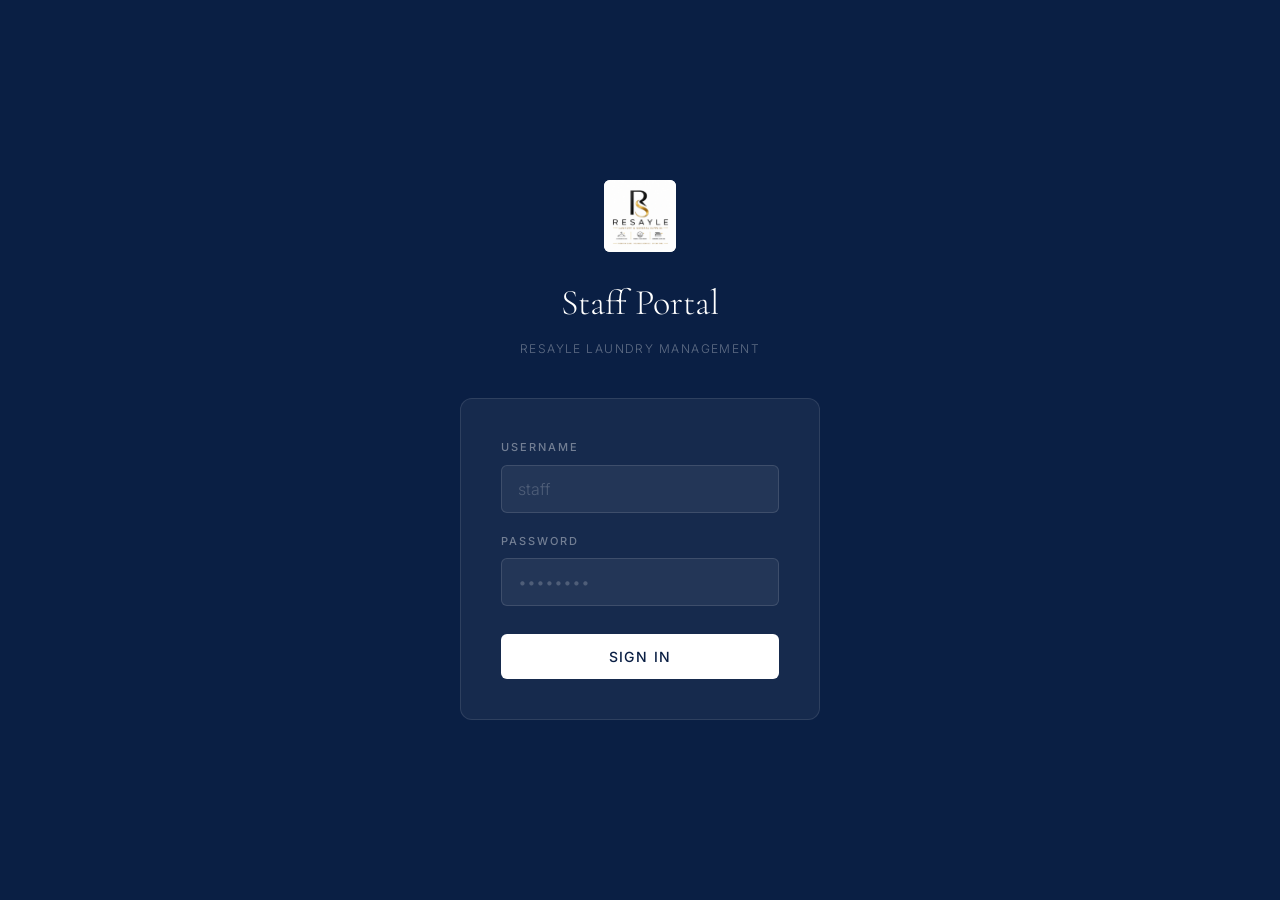
==== admin/index.html @ 6cbee7d7 "Add files via upload" ====
<!DOCTYPE html>
<html lang="en">
<head>
<meta charset="UTF-8">
<meta name="viewport" content="width=device-width, initial-scale=1.0">
<title>Staff Portal — RESAYLE Laundry Management</title>
<link rel="preconnect" href="https://fonts.googleapis.com">
<link rel="preconnect" href="https://fonts.gstatic.com" crossorigin>
<link rel="dns-prefetch" href="//wa.me">
<link href="https://fonts.googleapis.com/css2?family=Inter:wght@300;400;500&display=swap" rel="stylesheet">
<link rel="preload" href="https://fonts.googleapis.com/css2?family=Cormorant+Garamond:ital,wght@0,300;0,400;0,500;1,300;1,400&display=swap" as="style" onload="this.onload=null;this.rel='stylesheet'">
<noscript><link rel="stylesheet" href="https://fonts.googleapis.com/css2?family=Cormorant+Garamond:ital,wght@0,300;0,400;0,500;1,300;1,400&display=swap"></noscript>
<style>
  *, *::before, *::after { margin: 0; padding: 0; box-sizing: border-box; }
  :root {
    --navy: #0A1F44; --navy-light: #122B5C; --green: #1A6B4A;
    --black: #0A0A0A; --off-white: #FAFAF8; --gray-100: #F2F0EC;
    --gray-200: #E8E6E0; --gray-300: #C8C4BC; --gray-500: #8A8680; --gray-700: #3A3835;
    --text: #1A1A18; --wa: #25D366; --red: #E24B4A;
  }
  html { scroll-behavior: smooth; }
  body { font-family: 'Inter', -apple-system, BlinkMacSystemFont, 'Segoe UI', sans-serif; background: var(--off-white); color: var(--text); font-size: 16px; line-height: 1.6; -webkit-font-smoothing: antialiased; scroll-behavior: smooth; }
  button, input, select { min-height: 44px; font-size: 16px; }

  @media (prefers-reduced-motion: reduce) {
    *, *::before, *::after { animation-duration: 0.01ms !important; animation-iteration-count: 1 !important; transition-duration: 0.01ms !important; scroll-behavior: auto !important; }
  }

  /* ── LOGIN SCREEN ── */
  .login-screen {
    min-height: 100vh; display: flex; flex-direction: column;
    align-items: center; justify-content: center; padding: 40px;
    background: var(--navy);
  }
  .login-logo { height: 72px; width: 72px; object-fit: contain; margin-bottom: 22px; padding: 0; border-radius: 6px; background: #fff; opacity: 1; mix-blend-mode: normal; }
  .login-title { font-family: 'Cormorant Garamond', serif; font-weight: 300; font-size: 36px; color: #fff; margin-bottom: 8px; text-align: center; }
  .login-sub { font-size: 12px; font-weight: 300; color: rgba(255,255,255,0.35); letter-spacing: 0.12em; text-transform: uppercase; margin-bottom: 40px; }
  .login-card { background: rgba(255,255,255,0.05); border: 0.5px solid rgba(255,255,255,0.1); border-radius: 12px; padding: 40px; width: 100%; max-width: 360px; }
  .login-field { display: flex; flex-direction: column; gap: 8px; margin-bottom: 20px; }
  .login-field label { font-size: 11px; font-weight: 500; letter-spacing: 0.18em; text-transform: uppercase; color: rgba(255,255,255,0.4); }
  .login-field input { padding: 13px 16px; background: rgba(255,255,255,0.06); border: 0.5px solid rgba(255,255,255,0.12); border-radius: 6px; color: #fff; font-family: 'Inter', -apple-system, BlinkMacSystemFont, 'Segoe UI', sans-serif; font-size: 16px; font-weight: 300; outline: none; transition: all 0.2s; }
  .login-field input:focus { border-color: rgba(255,255,255,0.3); background: rgba(255,255,255,0.1); }
  .login-field input::placeholder { color: rgba(255,255,255,0.2); }
  .login-btn { width: 100%; padding: 14px; background: #fff; color: var(--navy); border: none; border-radius: 6px; font-family: 'Inter', sans-serif; font-size: 14px; font-weight: 500; letter-spacing: 0.1em; text-transform: uppercase; cursor: pointer; transition: all 0.2s; margin-top: 8px; }
  .login-btn:hover { background: var(--off-white); transform: translateY(-1px); }
  .login-error { display: none; font-size: 12px; color: #ff6b6b; text-align: center; margin-top: 12px; }

  /* ── PORTAL LAYOUT ── */
  .portal { display: none; min-height: 100vh; }

  /* Sidebar */
  .sidebar {
    position: fixed; top: 0; left: 0; bottom: 0; width: 220px;
    background: var(--navy); display: flex; flex-direction: column;
    padding: 0; z-index: 200; overflow-y: auto;
  }
  .sidebar-logo { padding: 20px 20px 16px; border-bottom: 0.5px solid rgba(255,255,255,0.06); }
  .sidebar-logo img { height: 48px; width: 48px; object-fit: contain; padding: 0; border-radius: 4px; background: #fff; opacity: 1; mix-blend-mode: normal; }
  .sidebar-nav { padding: 16px 0; flex: 1; }
  .nav-item {
    display: flex; align-items: center; gap: 12px;
    padding: 12px 20px; font-size: 13px; font-weight: 400;
    letter-spacing: 0.04em; color: rgba(255,255,255,0.45);
    cursor: pointer; transition: all 0.2s; border: none;
    background: none; width: 100%; text-align: left;
  }
  .nav-item:hover { color: rgba(255,255,255,0.8); background: rgba(255,255,255,0.04); }
  .nav-item.active { color: #fff; background: rgba(255,255,255,0.08); }
  .nav-item svg { width: 16px; height: 16px; flex-shrink: 0; }
  .sidebar-bottom { padding: 16px 20px; border-top: 0.5px solid rgba(255,255,255,0.06); }
  .logout-btn { font-size: 11px; letter-spacing: 0.1em; text-transform: uppercase; color: rgba(255,255,255,0.25); background: none; border: none; cursor: pointer; transition: color 0.2s; }
  .logout-btn:hover { color: rgba(255,255,255,0.5); }

  .mobile-nav {
    display: none;
    position: fixed; left: 0; right: 0; bottom: 0; z-index: 300;
    grid-template-columns: repeat(4, 1fr);
    background: rgba(10,31,68,0.98);
    border-top: 0.5px solid rgba(255,255,255,0.12);
    padding: 8px max(10px, env(safe-area-inset-left)) calc(8px + env(safe-area-inset-bottom)) max(10px, env(safe-area-inset-right));
  }
  .mobile-nav .nav-item {
    justify-content: center; flex-direction: column; gap: 4px;
    padding: 8px 4px; min-height: 56px; border-radius: 8px;
    font-size: 10px; text-align: center; letter-spacing: 0.06em;
  }
  .mobile-nav .nav-item svg { width: 19px; height: 19px; }
  .mobile-nav .logout-btn { min-height: 56px; padding: 8px 4px; color: rgba(255,255,255,0.55); font-size: 10px; letter-spacing: 0.06em; }

  /* Main content */
  .main { margin-left: 220px; min-height: 100vh; }

  .top-bar {
    position: sticky; top: 0; z-index: 100;
    display: flex; align-items: center; justify-content: space-between;
    padding: 0 40px; height: 64px;
    background: rgba(250,250,248,0.98);
    border-bottom: 0.5px solid var(--gray-200);
  }

  @supports (backdrop-filter: blur(1px)) {
    .top-bar { backdrop-filter: blur(12px); }
  }
  .top-bar h1 { font-family: 'Cormorant Garamond', serif; font-weight: 300; font-size: 24px; color: var(--black); }
  .top-bar-actions { display: flex; gap: 12px; align-items: center; }
  .btn-sm { padding: 9px 20px; border-radius: 50px; font-size: 12px; font-weight: 500; letter-spacing: 0.06em; text-transform: uppercase; cursor: pointer; transition: all 0.2s; border: none; }
  .btn-navy { background: var(--navy); color: #fff; }
  .btn-navy:hover { background: var(--navy-light); transform: translateY(-1px); }
  .btn-outline { background: transparent; color: var(--navy); border: 0.5px solid var(--gray-300); }
  .btn-outline:hover { border-color: var(--navy); }

  /* ── VIEWS ── */
  .view { display: none; padding: 40px; }
  .view.active { display: block; }

  /* Dashboard */
  .kpi-grid { display: grid; grid-template-columns: repeat(4, 1fr); gap: 20px; margin-bottom: 48px; }
  .kpi-card {
    background: #fff; border: 0.5px solid var(--gray-200);
    border-radius: 12px; padding: 28px 24px;
    transition: box-shadow 0.2s;
  }
  .kpi-card:hover { box-shadow: 0 4px 20px rgba(10,31,68,0.08); }
  .kpi-label { font-size: 10px; font-weight: 500; letter-spacing: 0.2em; text-transform: uppercase; color: var(--gray-500); margin-bottom: 12px; }
  .kpi-value { font-family: 'Cormorant Garamond', serif; font-size: 48px; font-weight: 300; color: var(--navy); line-height: 1; margin-bottom: 6px; }
  .kpi-sub { font-size: 12px; font-weight: 300; color: var(--gray-500); }
  .kpi-card.accent { background: var(--navy); border-color: transparent; }
  .kpi-card.accent .kpi-label { color: rgba(255,255,255,0.4); }
  .kpi-card.accent .kpi-value { color: #fff; }
  .kpi-card.accent .kpi-sub { color: rgba(255,255,255,0.4); }

  /* Recent orders table */
  .section-head { display: flex; align-items: center; justify-content: space-between; margin-bottom: 20px; }
  .section-head h2 { font-family: 'Cormorant Garamond', serif; font-weight: 300; font-size: 28px; color: var(--black); }

  .orders-table { width: 100%; background: #fff; border: 0.5px solid var(--gray-200); border-radius: 12px; overflow: hidden; border-collapse: collapse; }
  .orders-table thead tr { border-bottom: 0.5px solid var(--gray-200); background: var(--gray-100); }
  .orders-table thead th { font-size: 10px; font-weight: 500; letter-spacing: 0.16em; text-transform: uppercase; color: var(--gray-500); padding: 14px 20px; text-align: left; }
  .orders-table tbody tr { border-bottom: 0.5px solid var(--gray-100); transition: background 0.15s; cursor: pointer; }
  .orders-table tbody tr:hover { background: var(--off-white); }
  .orders-table tbody tr:last-child { border-bottom: none; }
  .orders-table tbody td { padding: 16px 20px; font-size: 13px; font-weight: 300; color: var(--text); }
  .orders-table .order-id { font-family: 'Cormorant Garamond', serif; font-size: 17px; font-weight: 400; color: var(--navy); }
  .orders-mobile-list { display: none; }

  .status-pill {
    display: inline-flex; align-items: center; gap: 6px;
    padding: 4px 12px; border-radius: 50px; font-size: 10px; font-weight: 500;
    letter-spacing: 0.08em; text-transform: uppercase;
  }
  .status-pill::before { content: ''; width: 5px; height: 5px; border-radius: 50%; background: currentColor; }
  .sp-received  { background: #f0f4ff; color: #4472ca; }
  .sp-washing   { background: #e8f4fd; color: #2196f3; }
  .sp-pressing  { background: #f3e8ff; color: #9c27b0; }
  .sp-ready     { background: #e8f5e9; color: #388e3c; }
  .sp-delivered { background: #fff8e1; color: #f57f17; }

  /* ── NEW ORDER SCREEN ── */
  .order-screen { max-width: 1000px; }
  .order-section-title { font-family: 'Cormorant Garamond', serif; font-weight: 300; font-size: 28px; color: var(--black); margin-bottom: 24px; }
  .cust-grid { display: grid; grid-template-columns: 1fr 1fr 1fr; gap: 20px; margin-bottom: 40px; }
  .field-group { display: flex; flex-direction: column; gap: 7px; }
  .field-group label { font-size: 10px; font-weight: 500; letter-spacing: 0.18em; text-transform: uppercase; color: var(--gray-700); }
  .field-group input, .field-group select {
    padding: 12px 14px; border: 0.5px solid var(--gray-300); border-radius: 6px;
    font-family: 'Inter', -apple-system, BlinkMacSystemFont, 'Segoe UI', sans-serif; font-size: 16px; font-weight: 300;
    color: var(--text); background: #fff; outline: none; transition: all 0.2s;
  }
  .field-group input:focus, .field-group select:focus { border-color: var(--navy); box-shadow: 0 0 0 3px rgba(10,31,68,0.06); }

  /* Category tabs */
  .cat-tabs { display: flex; gap: 8px; margin-bottom: 28px; border-bottom: 0.5px solid var(--gray-300); overflow-x: auto; padding-bottom: 8px; -webkit-overflow-scrolling: touch; }
  .cat-tab { padding: 12px 18px; font-size: 12px; font-weight: 500; letter-spacing: 0.08em; text-transform: uppercase; color: var(--gray-500); cursor: pointer; border: 0.5px solid transparent; background: none; border-radius: 999px; transition: all 0.2s; white-space: nowrap; }
  .cat-tab:hover { color: var(--navy); }
  .cat-tab.active { color: var(--navy); border-color: rgba(10,31,68,0.18); background: #fff; font-weight: 500; }

  /* Item cards */
  .items-grid { display: grid; grid-template-columns: repeat(auto-fill, minmax(220px, 1fr)); gap: 12px; margin-bottom: 40px; }
  .item-card {
    background: #fff; border: 0.5px solid var(--gray-200); border-radius: 10px;
    padding: 20px 18px; transition: all 0.2s;
  }
  .item-card:hover { border-color: var(--navy); }
  .item-card.selected { border-color: var(--navy); background: #f0f4ff; }
  .item-name { font-size: 14px; font-weight: 400; color: var(--text); margin-bottom: 16px; }

  /* Qty control */
  .qty-row { display: flex; align-items: center; gap: 10px; margin-bottom: 14px; }
  .qty-btn {
    width: 44px; height: 44px; border-radius: 50%; border: 0.5px solid var(--gray-300);
    background: #fff; font-size: 22px; color: var(--gray-700); cursor: pointer;
    display: flex; align-items: center; justify-content: center; transition: all 0.15s;
    font-weight: 300; flex-shrink: 0;
  }
  .qty-btn:hover { border-color: var(--navy); color: var(--navy); }
  .qty-val { font-family: 'Cormorant Garamond', serif; font-size: 28px; font-weight: 400; color: var(--navy); min-width: 36px; text-align: center; }

  /* Service type */
  .svc-row { display: flex; gap: 8px; }
  .svc-chip {
    min-height: 38px; padding: 8px 12px; border-radius: 50px; font-size: 11px; font-weight: 500;
    letter-spacing: 0.06em; cursor: pointer; border: 0.5px solid var(--gray-300);
    background: #fff; color: var(--gray-700); transition: all 0.15s;
  }
  .svc-chip.active { background: var(--navy); border-color: var(--navy); color: #fff; }

  .item-price { font-size: 13px; font-weight: 300; color: var(--gray-500); margin-top: 10px; }
  .item-price strong { color: var(--navy); font-weight: 400; }

  /* Order summary */
  .order-summary {
    position: sticky; bottom: 0;
    background: rgba(250,250,248,0.98);
    border-top: 0.5px solid var(--gray-200); margin: 0 -40px; padding: 20px 40px;
    display: flex; align-items: center; justify-content: space-between; gap: 20px;
    flex-wrap: wrap;
  }

  @supports (backdrop-filter: blur(1px)) {
    .order-summary { backdrop-filter: blur(12px); }
  }
  .summary-items { font-size: 13px; font-weight: 300; color: var(--gray-500); }
  .summary-total { font-family: 'Cormorant Garamond', serif; font-size: 32px; font-weight: 300; color: var(--navy); }
  .summary-total span { font-family: 'Inter', sans-serif; font-size: 11px; font-weight: 400; color: var(--gray-500); margin-left: 4px; }
  .summary-actions { display: flex; gap: 12px; }
  .btn-save { padding: 14px 32px; background: var(--navy); color: #fff; border: none; border-radius: 50px; font-family: 'Inter', sans-serif; font-size: 13px; font-weight: 500; letter-spacing: 0.1em; text-transform: uppercase; cursor: pointer; transition: all 0.2s; }
  .btn-save:hover { background: var(--navy-light); transform: translateY(-1px); }

  /* Receipt modal */
  .modal-overlay { display: none; position: fixed; inset: 0; background: rgba(10,31,68,0.5); z-index: 1000; align-items: center; justify-content: center; padding: 40px; }
  .modal-overlay.show { display: flex; }
  .modal { background: #fff; border-radius: 16px; padding: 48px; max-width: 480px; width: 100%; text-align: center; animation: fadeUp 0.3s ease; }

  @media (prefers-reduced-motion: reduce) {
    .modal { animation: none; }
  }
  .modal-order-id { font-family: 'Cormorant Garamond', serif; font-size: 48px; font-weight: 300; color: var(--navy); margin-bottom: 8px; }
  .modal-subtitle { font-size: 12px; font-weight: 300; color: var(--gray-500); letter-spacing: 0.1em; text-transform: uppercase; margin-bottom: 32px; }
  .modal-details { text-align: left; margin-bottom: 32px; }
  .modal-row { display: flex; justify-content: space-between; padding: 10px 0; border-bottom: 0.5px solid var(--gray-100); font-size: 13px; font-weight: 300; color: var(--text); }
  .modal-row:last-child { border-bottom: none; }
  .modal-row strong { font-weight: 500; color: var(--navy); }
  .modal-actions { display: flex; gap: 12px; justify-content: center; flex-wrap: wrap; }
  .btn-print { padding: 12px 28px; background: var(--navy); color: #fff; border: none; border-radius: 50px; font-size: 13px; font-weight: 500; cursor: pointer; transition: all 0.2s; letter-spacing: 0.06em; }
  .btn-print:hover { background: var(--navy-light); }
  .btn-wa-modal { padding: 12px 28px; background: var(--wa); color: #fff; border: none; border-radius: 50px; font-size: 13px; font-weight: 500; cursor: pointer; transition: all 0.2s; display: flex; align-items: center; gap: 8px; }
  .btn-wa-modal:hover { background: #1FAD55; }
  .btn-wa-modal svg { width: 16px; height: 16px; }
  .btn-close-modal { padding: 12px 28px; background: none; color: var(--gray-500); border: 0.5px solid var(--gray-300); border-radius: 50px; font-size: 13px; cursor: pointer; transition: all 0.2s; }
  .btn-close-modal:hover { border-color: var(--navy); color: var(--navy); }

  @keyframes fadeUp { from { opacity: 0; transform: translateY(20px); } to { opacity: 1; transform: translateY(0); } }

  @media (max-width: 1100px) {
    .sidebar { display: none; }
    .mobile-nav { display: grid; }
    .main { margin-left: 0; padding-bottom: calc(84px + env(safe-area-inset-bottom)); }
    .kpi-grid { grid-template-columns: 1fr 1fr; }
    .cust-grid { grid-template-columns: 1fr; }
    .top-bar { padding: 0 20px; }
    .top-bar-actions #top-date { display: none; }
    .view { padding: 28px 20px; }
    .order-screen { max-width: none; }
    .items-grid { grid-template-columns: repeat(auto-fill, minmax(190px, 1fr)); }
  }
  @media (max-width: 600px) {
    .login-screen { padding: 24px 18px; justify-content: flex-start; padding-top: 48px; }
    .login-logo { height: 60px; width: 60px; margin-bottom: 16px; }
    .login-title { font-size: 30px; }
    .login-sub { margin-bottom: 24px; text-align: center; line-height: 1.5; font-size: 11px; }
    .login-card { padding: 24px 20px; max-width: 420px; }
    .kpi-grid { grid-template-columns: 1fr 1fr; gap: 10px; margin-bottom: 24px; }
    .kpi-card { padding: 16px 14px; border-radius: 8px; }
    .kpi-value { font-size: 32px; }
    .top-bar { height: 56px; padding: 0 16px; }
    .top-bar h1 { font-size: 20px; }
    .btn-sm { padding: 9px 12px; font-size: 10px; }
    .top-bar .btn-navy { display: none; }
    .view { padding: 16px 12px; }
    .section-head h2, .order-section-title { font-size: 24px; }
    .orders-table { display: none; }
    .orders-mobile-list { display: grid; gap: 10px; }
    .order-card-mobile { background: #fff; border: 0.5px solid var(--gray-200); border-radius: 8px; padding: 14px; }
    .order-card-top { display: flex; align-items: flex-start; justify-content: space-between; gap: 10px; margin-bottom: 8px; }
    .order-card-id { font-family: 'Cormorant Garamond', serif; font-size: 20px; color: var(--navy); line-height: 1; }
    .order-card-name { font-size: 13px; color: var(--text); margin-top: 3px; }
    .order-card-grid { display: grid; grid-template-columns: 1fr 1fr; gap: 6px 12px; border-top: 0.5px solid var(--gray-100); padding-top: 10px; }
    .order-card-label { display: block; font-size: 8px; letter-spacing: 0.12em; text-transform: uppercase; color: var(--gray-500); margin-bottom: 1px; }
    .order-card-value { font-size: 12px; color: var(--text); }
    .items-grid { grid-template-columns: 1fr; gap: 8px; margin-bottom: 130px; }
    .item-card { padding: 14px; border-radius: 8px; }
    .item-name { font-size: 15px; margin-bottom: 10px; }
    .qty-row { justify-content: space-between; gap: 12px; }
    .svc-row { flex-wrap: wrap; }
    .svc-chip { flex: 1; text-align: center; min-width: 100px; font-size: 10px; }
    .order-summary { position: fixed; left: 0; right: 0; bottom: calc(70px + env(safe-area-inset-bottom)); margin: 0; padding: 12px; z-index: 250; align-items: stretch; gap: 8px; box-shadow: 0 -6px 16px rgba(10,31,68,0.06); }
    .summary-items { max-width: 100%; white-space: nowrap; overflow: hidden; text-overflow: ellipsis; font-size: 12px; }
    .summary-total { font-size: 24px; }
    .summary-actions { width: 100%; display: grid; grid-template-columns: 0.7fr 1.3fr; }
    .btn-save { padding: 11px 14px; font-size: 11px; border-radius: 6px; }
    .summary-actions .btn-outline { border-radius: 6px; font-size: 10px; }
    .modal-overlay { padding: 10px; align-items: flex-end; }
    .modal { max-height: 88vh; overflow-y: auto; padding: 24px 18px; border-radius: 12px 12px 0 0; }
    .modal-order-id { font-size: 36px; }
    .modal-row { gap: 12px; align-items: flex-start; font-size: 12px; }
    .modal-row span:last-child { text-align: right; }
    .modal-actions > button { width: 100%; justify-content: center; border-radius: 6px; font-size: 12px; }
  }
</style>
</head>
<body>

<!-- ── LOGIN ── -->
<div class="login-screen" id="login-screen">
  <img src="../assets/logo/logo.webp" alt="RESAYLE Laundry" class="login-logo" decoding="async" />
  <h1 class="login-title">Staff Portal</h1>
  <p class="login-sub">RESAYLE Laundry Management</p>
  <div class="login-card">
    <div class="login-field">
      <label>Username</label>
      <input type="text" id="login-user" placeholder="staff" autocomplete="username" />
    </div>
    <div class="login-field">
      <label>Password</label>
      <input type="password" id="login-pass" placeholder="••••••••" autocomplete="current-password" />
    </div>
    <button class="login-btn" onclick="attemptLogin()">Sign In</button>
    <div class="login-error" id="login-error">Incorrect username or password.</div>
  </div>
</div>

<!-- ── PORTAL ── -->
<div class="portal" id="portal">

  <!-- Sidebar -->
  <div class="sidebar">
    <div class="sidebar-logo">
      <img src="../assets/logo/logo.webp" alt="RESAYLE Laundry" decoding="async" />
    </div>
    <nav class="sidebar-nav">
      <button class="nav-item active" data-view-button="dashboard" onclick="showView('dashboard', this)">
        <svg viewBox="0 0 24 24" fill="none" stroke="currentColor" stroke-width="1.5"><rect x="3" y="3" width="7" height="7" rx="1"/><rect x="14" y="3" width="7" height="7" rx="1"/><rect x="3" y="14" width="7" height="7" rx="1"/><rect x="14" y="14" width="7" height="7" rx="1"/></svg>
        Dashboard
      </button>
      <button class="nav-item" data-view-button="new-order" onclick="showView('new-order', this)">
        <svg viewBox="0 0 24 24" fill="none" stroke="currentColor" stroke-width="1.5"><path stroke-linecap="round" stroke-linejoin="round" d="M12 4v16m8-8H4"/></svg>
        New Order
      </button>
      <button class="nav-item" data-view-button="orders" onclick="showView('orders', this)">
        <svg viewBox="0 0 24 24" fill="none" stroke="currentColor" stroke-width="1.5"><path stroke-linecap="round" stroke-linejoin="round" d="M9 12h6M9 16h6M7 4h10a2 2 0 012 2v14a2 2 0 01-2 2H7a2 2 0 01-2-2V6a2 2 0 012-2z"/></svg>
        All Orders
      </button>
    </nav>
    <div class="sidebar-bottom">
      <button class="logout-btn" onclick="logout()">Sign Out</button>
    </div>
  </div>

  <nav class="mobile-nav" aria-label="Staff portal navigation">
    <button class="nav-item active" data-view-button="dashboard" onclick="showView('dashboard', this)">
      <svg viewBox="0 0 24 24" fill="none" stroke="currentColor" stroke-width="1.5"><rect x="3" y="3" width="7" height="7" rx="1"/><rect x="14" y="3" width="7" height="7" rx="1"/><rect x="3" y="14" width="7" height="7" rx="1"/><rect x="14" y="14" width="7" height="7" rx="1"/></svg>
      Dashboard
    </button>
    <button class="nav-item" data-view-button="new-order" onclick="showView('new-order', this)">
      <svg viewBox="0 0 24 24" fill="none" stroke="currentColor" stroke-width="1.5"><path stroke-linecap="round" stroke-linejoin="round" d="M12 4v16m8-8H4"/></svg>
      New
    </button>
    <button class="nav-item" data-view-button="orders" onclick="showView('orders', this)">
      <svg viewBox="0 0 24 24" fill="none" stroke="currentColor" stroke-width="1.5"><path stroke-linecap="round" stroke-linejoin="round" d="M9 12h6M9 16h6M7 4h10a2 2 0 012 2v14a2 2 0 01-2 2H7a2 2 0 01-2-2V6a2 2 0 012-2z"/></svg>
      Orders
    </button>
    <button class="logout-btn" onclick="logout()">Sign Out</button>
  </nav>

  <!-- Main -->
  <div class="main">
    <div class="top-bar">
      <h1 id="view-title">Dashboard</h1>
      <div class="top-bar-actions">
        <span style="font-size:12px; color:var(--gray-500); font-weight:300;" id="top-date"></span>
        <button class="btn-sm btn-navy" onclick="showView('new-order')">+ New Order</button>
      </div>
    </div>

    <!-- Dashboard view -->
    <div class="view active" id="view-dashboard">
      <div class="kpi-grid">
        <div class="kpi-card accent">
          <div class="kpi-label">Today — Orders</div>
          <div class="kpi-value" id="kpi-today">—</div>
          <div class="kpi-sub">Received today</div>
        </div>
        <div class="kpi-card">
          <div class="kpi-label">Ready for Pickup</div>
          <div class="kpi-value" id="kpi-ready">—</div>
          <div class="kpi-sub">Awaiting collection</div>
        </div>
        <div class="kpi-card">
          <div class="kpi-label">Delivered Today</div>
          <div class="kpi-value" id="kpi-delivered">—</div>
          <div class="kpi-sub">Completed orders</div>
        </div>
        <div class="kpi-card">
          <div class="kpi-label">Revenue Today</div>
          <div class="kpi-value" id="kpi-revenue">—</div>
          <div class="kpi-sub">TZS collected</div>
        </div>
      </div>
      <div class="section-head">
        <h2>Recent Orders</h2>
      </div>
      <table class="orders-table" id="orders-table">
        <thead>
          <tr>
            <th>Order ID</th>
            <th>Customer</th>
            <th>Service</th>
            <th>Branch</th>
            <th>Status</th>
            <th>Total</th>
          </tr>
        </thead>
        <tbody id="orders-tbody">
          <tr><td colspan="6" style="padding:40px; text-align:center; color:var(--gray-500); font-size:13px;">Loading orders…</td></tr>
        </tbody>
      </table>
      <div class="orders-mobile-list" id="orders-mobile-list"></div>
    </div>

    <!-- New Order view -->
    <div class="view" id="view-new-order">
      <div class="order-screen">
        <h2 class="order-section-title">Customer Details</h2>
        <div class="cust-grid">
          <div class="field-group">
            <label>Customer Name <span style="color:var(--green)">*</span></label>
            <input type="text" id="o-name" placeholder="Full name" />
          </div>
          <div class="field-group">
            <label>WhatsApp / Phone</label>
            <input type="tel" id="o-phone" placeholder="+255 7XX XXX XXX" />
          </div>
          <div class="field-group">
            <label>Email Address</label>
            <input type="email" id="o-email" placeholder="customer@email.com" />
          </div>
          <div class="field-group">
            <label>Preferred Contact</label>
            <select id="o-contact-method">
              <option value="whatsapp">WhatsApp</option>
              <option value="email">Email</option>
            </select>
          </div>
          <div class="field-group">
            <label>Date Received</label>
            <input type="date" id="o-date" />
          </div>
          <div class="field-group">
            <label>Branch <span style="color:var(--green)">*</span></label>
            <select id="o-branch">
              <option value="">Choose branch…</option>
            </select>
          </div>
        </div>

        <h2 class="order-section-title">Laundry Items</h2>

        <!-- Category tabs -->
        <div class="cat-tabs" id="cat-tabs"></div>
        <div class="items-grid" id="items-grid"></div>

        <!-- Sticky summary -->
        <div class="order-summary">
          <div>
            <div class="summary-items" id="summary-items">No items selected</div>
            <div class="summary-total" id="summary-total">0 <span>TZS</span></div>
          </div>
          <div class="summary-actions">
            <button class="btn-sm btn-outline" onclick="clearOrder()">Clear</button>
            <button class="btn-save" onclick="saveOrder()">Save &amp; Generate Receipt</button>
          </div>
        </div>
      </div>
    </div>

    <!-- All Orders view -->
    <div class="view" id="view-orders">
      <div class="section-head">
        <h2>All Orders</h2>
        <button class="btn-sm btn-outline" onclick="loadOrders()">↻ Refresh</button>
      </div>
      <table class="orders-table">
        <thead><tr><th>Order ID</th><th>Customer</th><th>Service</th><th>Branch</th><th>Status</th><th>Total</th></tr></thead>
        <tbody id="all-orders-tbody">
          <tr><td colspan="6" style="padding:40px; text-align:center; color:var(--gray-500); font-size:13px;">Loading…</td></tr>
        </tbody>
      </table>
      <div class="orders-mobile-list" id="all-orders-mobile-list"></div>
    </div>
  </div>

</div>

<!-- Receipt modal -->
<div class="modal-overlay" id="receipt-modal">
  <div class="modal">
    <div class="modal-order-id" id="modal-order-id">YL-2026-0001</div>
    <div class="modal-subtitle">Order Created Successfully</div>
    <div class="modal-details" id="modal-details"></div>
    <div class="modal-actions">
      <button class="btn-print" onclick="window.print()">🖨 Print Receipt</button>
      <button class="btn-wa-modal" id="modal-wa-btn">
        <svg viewBox="0 0 24 24" fill="currentColor"><path d="M17.472 14.382c-.297-.149-1.758-.867-2.03-.967-.273-.099-.471-.148-.67.15-.197.297-.767.966-.94 1.164-.173.199-.347.223-.644.075-.297-.15-1.255-.463-2.39-1.475-.883-.788-1.48-1.761-1.653-2.059-.173-.297-.018-.458.13-.606.134-.133.298-.347.446-.52.149-.174.198-.298.298-.497.099-.198.05-.371-.025-.52-.075-.149-.669-1.612-.916-2.207-.242-.579-.487-.5-.669-.51a12.8 12.8 0 00-.57-.01c-.198 0-.52.074-.792.372-.272.297-1.04 1.016-1.04 2.479 0 1.462 1.065 2.875 1.213 3.074.149.198 2.096 3.2 5.077 4.487.709.306 1.262.489 1.694.625.712.227 1.36.195 1.871.118.571-.085 1.758-.719 2.006-1.413.248-.694.248-1.289.173-1.413-.074-.124-.272-.198-.57-.347m-5.421 7.403h-.004a9.87 9.87 0 01-5.031-1.378l-.361-.214-3.741.982.998-3.648-.235-.374a9.86 9.86 0 01-1.51-5.26c.001-5.45 4.436-9.884 9.888-9.884 2.64 0 5.122 1.03 6.988 2.898a9.825 9.825 0 012.893 6.994c-.003 5.45-4.437 9.884-9.885 9.884m8.413-18.297A11.815 11.815 0 0012.05 0C5.495 0 .16 5.335.157 11.892c0 2.096.547 4.142 1.588 5.945L.057 24l6.305-1.654a11.882 11.882 0 005.683 1.448h.005c6.554 0 11.89-5.335 11.893-11.893a11.821 11.821 0 00-3.48-8.413z"/></svg>
        Contact Customer
      </button>
      <button class="btn-close-modal" onclick="closeReceipt()">Close</button>
    </div>
  </div>
</div>

<script src="../assets/js/config.js"></script>
<script>
// ============================================================
// CONFIGURATION & PERFORMANCE
// ============================================================
const STAFF_SCRIPT_URL = window.YASSERS_CONFIG.APPS_SCRIPT_URL;
const isSlowConnection = navigator.connection?.effectiveType === '3g' || navigator.connection?.effectiveType === '2g' || navigator.connection?.saveData;
const NETWORK_TIMEOUT_MS = isSlowConnection ? 10000 : 8000;

// Session token stored after login (NOT password)
let sessionToken = sessionStorage.getItem('auth_token');

// Website checkout orders are kept locally as an immediate fallback and are
// also sent to STAFF_SCRIPT_URL when the shared Google Apps Script is enabled.
function getWebsiteOrders() {
  try {
    return JSON.parse(localStorage.getItem('yassersCustomerOrders') || '[]');
  } catch (e) {
    return [];
  }
}

function mergeOrders(remoteOrders = []) {
  const unique = new Map();
  [...getWebsiteOrders(), ...remoteOrders].forEach(order => {
    if (order && order.orderId && !unique.has(order.orderId)) unique.set(order.orderId, order);
  });
  return [...unique.values()].sort((a, b) =>
    String(b.createdAt || b.dateReceived || '').localeCompare(String(a.createdAt || a.dateReceived || ''))
  );
}

// ============================================================
// PRICE LIST — Full item catalogue
// ============================================================
let PRICE_LIST = [
  { item: "Shirt",             category: "Men's Clothing",  washPress: 1500, dryOnly: 1000 },
  { item: "T-Shirt",           category: "Men's Clothing",  washPress: 1500, dryOnly: 1000 },
  { item: "Jeans Trousers",    category: "Men's Clothing",  washPress: 2000, dryOnly: 1000 },
  { item: "Normal Trousers",   category: "Men's Clothing",  washPress: 2000, dryOnly: 1000 },
  { item: "Short Trousers",    category: "Men's Clothing",  washPress: 1500, dryOnly: 1000 },
  { item: "Pajamas",           category: "Men's Clothing",  washPress: 2000, dryOnly: 1500 },
  { item: "Training Suit",     category: "Men's Clothing",  washPress: 2500, dryOnly: 1500 },
  { item: "Overall",           category: "Men's Clothing",  washPress: 3000, dryOnly: 2000 },
  { item: "Overcoat",          category: "Men's Clothing",  washPress: 4000, dryOnly: 3000 },
  { item: "Bush Shirt",        category: "Men's Clothing",  washPress: 2000, dryOnly: 1500 },
  { item: "Sweater",           category: "Men's Clothing",  washPress: 2000, dryOnly: 1500 },
  { item: "Sports Jacket",     category: "Men's Clothing",  washPress: 3000, dryOnly: 2000 },
  { item: "Blazer",            category: "Men's Clothing",  washPress: 4000, dryOnly: 3000 },
  { item: "2 Piece Full Suit", category: "Men's Clothing",  washPress: 6000, dryOnly: 5000 },
  { item: "3 Piece Full Suit", category: "Men's Clothing",  washPress: 8000, dryOnly: 6000 },
  { item: "Kofia",             category: "Men's Clothing",  washPress: 1000, dryOnly: 500  },
  { item: "Seruni",            category: "Men's Clothing",  washPress: 1500, dryOnly: 1000 },
  { item: "Scarf",             category: "Men's Clothing",  washPress: 1000, dryOnly: 800  },
  { item: "Kandura",           category: "Men's Clothing",  washPress: 2500, dryOnly: 2000 },
  { item: "Safari Suit",       category: "Men's Clothing",  washPress: 3500, dryOnly: 2500 },
  { item: "Pants",             category: "Men's Clothing",  washPress: 1500, dryOnly: 1000 },
  { item: "Suit Trousers",     category: "Men's Clothing",  washPress: 2500, dryOnly: 2000 },
  { item: "Socks",             category: "Men's Clothing",  washPress: 500,  dryOnly: null },
  { item: "Vest",              category: "Men's Clothing",  washPress: 1000, dryOnly: 500  },
  { item: "Punjabi Suit",      category: "Men's Clothing",  washPress: 3000, dryOnly: 2000 },
  { item: "Vest (Kizibao)",    category: "Men's Clothing",  washPress: 1000, dryOnly: 500  },
  { item: "Tie",               category: "Men's Clothing",  washPress: 1000, dryOnly: 800  },
  { item: "Cap",               category: "Men's Clothing",  washPress: 1000, dryOnly: 500  },
  { item: "Underwear",         category: "Men's Clothing",  washPress: 500,  dryOnly: null },
  { item: "Boxer",             category: "Men's Clothing",  washPress: 500,  dryOnly: null },
  { item: "Sports Trousers",   category: "Men's Clothing",  washPress: 1500, dryOnly: 1000 },
  { item: "Plain Blouse",      category: "Women's Clothing",washPress: 1500, dryOnly: 1000 },
  { item: "Kanga",             category: "Women's Clothing",washPress: 1000, dryOnly: 500  },
  { item: "Jeans Skirt",       category: "Women's Clothing",washPress: 2000, dryOnly: 1500 },
  { item: "Plain Dress",       category: "Women's Clothing",washPress: 2000, dryOnly: 1500 },
  { item: "Night Dress",       category: "Women's Clothing",washPress: 2000, dryOnly: 1500 },
  { item: "Abaya",             category: "Women's Clothing",washPress: 3000, dryOnly: 2500 },
  { item: "Burqa",             category: "Women's Clothing",washPress: 3000, dryOnly: 2500 },
  { item: "Hijab",             category: "Women's Clothing",washPress: 1000, dryOnly: 800  },
  { item: "Hijab with Stones", category: "Women's Clothing",washPress: 2000, dryOnly: 1500 },
  { item: "Punjabi Suit (W)",  category: "Women's Clothing",washPress: 3000, dryOnly: 2000 },
  { item: "Ladies Suit",       category: "Women's Clothing",washPress: 4000, dryOnly: 3000 },
  { item: "Slip",              category: "Women's Clothing",washPress: 1000, dryOnly: 800  },
  { item: "Swimsuit",          category: "Women's Clothing",washPress: 1500, dryOnly: 1000 },
  { item: "Camisole",          category: "Women's Clothing",washPress: 1000, dryOnly: 500  },
  { item: "Special Dress",     category: "Women's Clothing",washPress: 5000, dryOnly: 4000 },
  { item: "Napkin",            category: "Hotel & Hospitality", washPress: 500,  dryOnly: 300  },
  { item: "Duvet",             category: "Hotel & Hospitality", washPress: 5000, dryOnly: 4000 },
  { item: "Bath Towel Medium", category: "Hotel & Hospitality", washPress: 2000, dryOnly: 1500 },
  { item: "Bath Towel Large",  category: "Hotel & Hospitality", washPress: 2500, dryOnly: 2000 },
  { item: "Face Towel",        category: "Hotel & Hospitality", washPress: 500,  dryOnly: null },
  { item: "Hand Towel",        category: "Hotel & Hospitality", washPress: 1000, dryOnly: 500  },
  { item: "Bathrobe",          category: "Hotel & Hospitality", washPress: 3000, dryOnly: 2500 },
  { item: "Pillow Cover",      category: "Hotel & Hospitality", washPress: 1000, dryOnly: 500  },
  { item: "Heavy Pillow Cover",category: "Hotel & Hospitality", washPress: 1500, dryOnly: 1000 },
  { item: "Decorated Pillow Cover",category: "Hotel & Hospitality",washPress: 2000, dryOnly: 1500 },
  { item: "Single Bedsheet",   category: "Hotel & Hospitality", washPress: 2500, dryOnly: 2000 },
  { item: "Double Bedsheet",   category: "Hotel & Hospitality", washPress: 3500, dryOnly: 3000 },
  { item: "Mosquito Net",      category: "Hotel & Hospitality", washPress: 3000, dryOnly: null },
  { item: "Single Blanket",    category: "Hotel & Hospitality", washPress: 4000, dryOnly: 3000 },
  { item: "Double Blanket",    category: "Hotel & Hospitality", washPress: 6000, dryOnly: 5000 },
  { item: "Heavy Curtains",    category: "Hotel & Hospitality", washPress: 5000, dryOnly: 4000 },
  { item: "Light Curtains",    category: "Hotel & Hospitality", washPress: 3000, dryOnly: 2500 },
  { item: "Pillow",            category: "Hotel & Hospitality", washPress: 3000, dryOnly: 2000 },
  { item: "Door Mat",          category: "Household & Specialty", washPress: 2000, dryOnly: null },
  { item: "Sofa Seat Cover",   category: "Household & Specialty", washPress: 3000, dryOnly: 2500 },
  { item: "Bags",              category: "Household & Specialty", washPress: 2000, dryOnly: 1500 },
  { item: "Shoes",             category: "Household & Specialty", washPress: 3000, dryOnly: null },
];

// State
let selectedItems = {}; // { "itemName": { qty, service, price } }
let currentOrderId = null;

async function fetchWithTimeout(url, options = {}, timeoutMs = NETWORK_TIMEOUT_MS) {
  const controller = new AbortController();
  const timeout = setTimeout(() => controller.abort(), timeoutMs);
  try {
    return await fetch(url, { ...options, signal: controller.signal });
  } finally {
    clearTimeout(timeout);
  }
}

// ── Date ──
document.getElementById('top-date').textContent = new Date().toLocaleDateString('en-US', { weekday:'long', year:'numeric', month:'long', day:'numeric' });
const dateInput = document.getElementById('o-date');
if (dateInput) dateInput.value = new Date().toISOString().split('T')[0];
const branchInput = document.getElementById('o-branch');
if (branchInput) window.YASSERS_CONFIG.BRANCHES.forEach(branch => branchInput.add(new Option(branch, branch)));

// ── Login ──
document.getElementById('login-pass').addEventListener('keydown', e => { if (e.key === 'Enter') attemptLogin(); });

async function attemptLogin() {
  const errorEl = document.getElementById('login-error');
  const loginBtn = document.querySelector('.login-btn');
  const u = document.getElementById('login-user').value.trim();
  const p = document.getElementById('login-pass').value;

  if (!u || !p) {
    errorEl.textContent = 'Please enter username and password.';
    errorEl.style.display = 'block';
    return;
  }

  loginBtn.disabled = true;
  loginBtn.textContent = 'Signing in...';
  errorEl.style.display = 'none';

  try {
    const response = await fetchWithTimeout(STAFF_SCRIPT_URL, {
      method: 'POST',
      headers: { 'Content-Type': 'text/plain;charset=utf-8' },
      body: JSON.stringify({ action: 'login', username: u, password: p })
    }, NETWORK_TIMEOUT_MS);

    const data = await response.json();

    if (data.token) {
      sessionStorage.setItem('auth_token', data.token);
      sessionToken = data.token;
      document.getElementById('login-screen').style.display = 'none';
      document.getElementById('portal').style.display = 'block';
      initPortal();
    } else {
      errorEl.textContent = data.error || 'Invalid credentials.';
      errorEl.style.display = 'block';
    }
  } catch (e) {
    errorEl.textContent = 'Network error. Please check your connection.';
    errorEl.style.display = 'block';
    console.warn('Login error:', e);
  } finally {
    loginBtn.disabled = false;
    loginBtn.textContent = 'Sign In';
  }
}

function logout() {
  if (portalRefreshTimer) clearInterval(portalRefreshTimer);
  sessionStorage.removeItem('auth_token');
  sessionToken = null;
  document.getElementById('login-user').value = '';
  document.getElementById('login-pass').value = '';
  document.getElementById('login-error').style.display = 'none';
  document.getElementById('portal').style.display = 'none';
  document.getElementById('login-screen').style.display = 'flex';
}

// ── View switching ──
function showView(name, btn) {
  document.querySelectorAll('.view').forEach(v => v.classList.remove('active'));
  document.querySelectorAll('[data-view-button]').forEach(n => n.classList.remove('active'));
  document.getElementById('view-' + name).classList.add('active');
  document.querySelectorAll(`[data-view-button="${name}"]`).forEach(n => n.classList.add('active'));
  if (btn) btn.classList.add('active');
  const titles = { dashboard: 'Dashboard', 'new-order': 'New Order', orders: 'All Orders' };
  document.getElementById('view-title').textContent = titles[name] || name;
  window.scrollTo({ top: 0, behavior: 'smooth' });
  if (name === 'orders') loadOrders();
}

// ── Init portal ──
async function initPortal() {
  if (!sessionToken) {
    logout();
    return;
  }
  await loadStaffPrices();
  buildItemGrid();
  loadDashboard();
  startPortalRefresh();
}

let portalRefreshTimer = null;
function refreshPortalData() {
  if (!sessionToken || document.getElementById('portal').style.display === 'none') return;
  loadDashboard();
  if (document.getElementById('view-orders').classList.contains('active')) loadOrders();
}

function startPortalRefresh() {
  if (portalRefreshTimer) clearInterval(portalRefreshTimer);
  portalRefreshTimer = setInterval(refreshPortalData, 30000);
}

document.addEventListener('visibilitychange', () => {
  if (document.visibilityState === 'visible') refreshPortalData();
});

// Check on page load if user is already logged in
window.addEventListener('load', () => {
  const token = sessionStorage.getItem('auth_token');
  if (token) {
    sessionToken = token;
    document.getElementById('login-screen').style.display = 'none';
    document.getElementById('portal').style.display = 'block';
    initPortal();
  }
});

async function loadStaffPrices() {
  if (STAFF_SCRIPT_URL === "PASTE_YOUR_GOOGLE_APPS_SCRIPT_WEB_APP_URL_HERE") return;
  if (!sessionToken) return;

  try {
    const response = await fetchWithTimeout(STAFF_SCRIPT_URL, {
      method: 'POST',
      headers: { 'Content-Type': 'text/plain;charset=utf-8' },
      body: JSON.stringify({ action: 'getPrices', token: sessionToken })
    });
    const data = await response.json();
    if (data.prices && data.prices.length) {
      PRICE_LIST = data.prices.map(row => ({
        item: row.item,
        category: row.category,
        washPress: Number(String(row.washPress).replace(/,/g, '')),
        dryOnly: row.dryOnly === '' || row.dryOnly == null ? null : Number(String(row.dryOnly).replace(/,/g, ''))
      })).filter(row => row.item && row.category && row.washPress);
    }
  } catch (error) {
    console.warn('Using the built-in price list while Google Sheets is unavailable.');
  }
}

// ── Build category tabs and item grid ──
function buildItemGrid() {
  const categories = [...new Set(PRICE_LIST.map(p => p.category))];
  const tabsEl = document.getElementById('cat-tabs');
  tabsEl.innerHTML = '';
  categories.forEach((cat, i) => {
    const t = document.createElement('button');
    t.className = 'cat-tab' + (i === 0 ? ' active' : '');
    t.textContent = cat;
    t.onclick = () => {
      document.querySelectorAll('.cat-tab').forEach(x => x.classList.remove('active'));
      t.classList.add('active');
      renderItems(cat);
    };
    tabsEl.appendChild(t);
  });
  renderItems(categories[0]);
}

function renderItems(category) {
  const grid = document.getElementById('items-grid');
  const items = PRICE_LIST.filter(p => p.category === category);
  const fragment = document.createDocumentFragment();

  items.forEach(item => {
    const key = item.item;
    const sel = selectedItems[key] || { qty: 0, service: 'washPress' };
    const price = sel.service === 'washPress' ? item.washPress : (item.dryOnly || item.washPress);
    const isSelected = sel.qty > 0;
    const safeKey = key.replace(/\s/g,'_');

    const card = document.createElement('div');
    card.className = 'item-card' + (isSelected ? ' selected' : '');
    card.id = 'card-' + safeKey;

    card.innerHTML = `<div class="item-name">${key}</div><div class="qty-row"><button class="qty-btn" onclick="changeQty('${key}', -1)">−</button><span class="qty-val" id="qty-${safeKey}">${sel.qty}</span><button class="qty-btn" onclick="changeQty('${key}', 1)">+</button></div><div class="svc-row"><button class="svc-chip ${sel.service==='washPress'?'active':''}" onclick="setService('${key}','washPress',this)">Wash &amp; Press</button>${item.dryOnly ? `<button class="svc-chip ${sel.service==='dryOnly'?'active':''}" onclick="setService('${key}','dryOnly',this)">Dry Only</button>` : ''}</div><div class="item-price" id="price-${safeKey}">${sel.qty > 0 ? `<strong>${(price * sel.qty).toLocaleString()} TZS</strong>` : `${(item.washPress||0).toLocaleString()} TZS / item`}</div>`;
    fragment.appendChild(card);
  });

  grid.innerHTML = '';
  grid.appendChild(fragment);
}

function changeQty(key, delta) {
  const item = PRICE_LIST.find(p => p.item === key);
  if (!item) return;
  if (!selectedItems[key]) selectedItems[key] = { qty: 0, service: 'washPress' };
  selectedItems[key].qty = Math.max(0, (selectedItems[key].qty || 0) + delta);

  const safeKey = key.replace(/\s/g,'_');
  const qtyEl = document.getElementById('qty-' + safeKey);
  if (qtyEl) qtyEl.textContent = selectedItems[key].qty;

  updateCardState(key, item);
  updateSummary();
}

function setService(key, service, btn) {
  if (!selectedItems[key]) selectedItems[key] = { qty: 0, service };
  selectedItems[key].service = service;
  btn.closest('.svc-row').querySelectorAll('.svc-chip').forEach(c => c.classList.remove('active'));
  btn.classList.add('active');
  const item = PRICE_LIST.find(p => p.item === key);
  updateCardState(key, item);
  updateSummary();
}

function updateCardState(key, item) {
  const safeKey = key.replace(/\s/g,'_');
  const sel = selectedItems[key];
  const card = document.getElementById('card-' + safeKey);
  const priceEl = document.getElementById('price-' + safeKey);
  if (!card || !priceEl) return;

  const price = sel.service === 'washPress' ? (item.washPress||0) : (item.dryOnly||item.washPress||0);
  card.classList.toggle('selected', sel.qty > 0);
  priceEl.innerHTML = sel.qty > 0
    ? `<strong>${(price * sel.qty).toLocaleString()} TZS</strong>`
    : `${(item.washPress||0).toLocaleString()} TZS / item`;
}

function updateSummary() {
  let total = 0, count = 0;
  const lines = [];
  Object.entries(selectedItems).forEach(([key, sel]) => {
    if (sel.qty > 0) {
      const item = PRICE_LIST.find(p => p.item === key);
      if (!item) return;
      const price = sel.service === 'washPress' ? (item.washPress||0) : (item.dryOnly||item.washPress||0);
      const subtotal = price * sel.qty;
      total += subtotal;
      count += sel.qty;
      lines.push(`${sel.qty}× ${key} (${sel.service === 'washPress' ? 'W&P' : 'Dry'})`);
    }
  });
  document.getElementById('summary-total').innerHTML = total.toLocaleString() + ' <span>TZS</span>';
  document.getElementById('summary-items').textContent = count > 0 ? `${count} item${count>1?'s':''}: ${lines.slice(0,3).join(', ')}${lines.length>3?' …':''}` : 'No items selected';
}

function clearOrder() {
  selectedItems = {};
  buildItemGrid();
  updateSummary();
  document.getElementById('o-name').value = '';
  document.getElementById('o-phone').value = '';
  document.getElementById('o-email').value = '';
  document.getElementById('o-contact-method').value = 'whatsapp';
  document.getElementById('o-branch').value = '';
}

// ── Save order ──
async function saveOrder() {
  const name  = document.getElementById('o-name').value.trim();
  const phone = document.getElementById('o-phone').value.trim();
  const email = document.getElementById('o-email').value.trim();
  const contactMethod = document.getElementById('o-contact-method').value;
  const branch = document.getElementById('o-branch').value;
  const date  = document.getElementById('o-date').value;
  const itemCount = Object.values(selectedItems).filter(s => s.qty > 0).length;

  if (!name) {
    alert('Please enter customer name.');
    return;
  }
  if (contactMethod === 'whatsapp' && !phone) {
    alert('Please enter a WhatsApp or phone number, or choose Email as the preferred contact.');
    return;
  }
  if (contactMethod === 'email' && !email) {
    alert('Please enter an email address, or choose WhatsApp as the preferred contact.');
    return;
  }
  if (itemCount === 0) {
    alert('Please select at least one item.');
    return;
  }
  if (!branch) {
    alert('Please select the branch receiving this order.');
    return;
  }

  // Build order data
  let total = 0;
  const orderItems = [];
  Object.entries(selectedItems).forEach(([key, sel]) => {
    if (sel.qty > 0) {
      const item = PRICE_LIST.find(p => p.item === key);
      if (!item) return;
      const price = sel.service === 'washPress' ? (item.washPress||0) : (item.dryOnly||item.washPress||0);
      const subtotal = price * sel.qty;
      total += subtotal;
      orderItems.push({ item: key, qty: sel.qty, service: sel.service === 'washPress' ? 'Wash & Press' : 'Dry Only', unitPrice: price, subtotal });
    }
  });

  const now = new Date();
  const year = now.getFullYear();
  const seq  = String(Math.floor(Math.random() * 9000) + 1000);
  currentOrderId = `YL-${year}-${seq}`;

  const orderData = {
    orderId: currentOrderId, customerName: name, phone, email, contactMethod,
    dateReceived: date || now.toISOString().split('T')[0],
    items: orderItems, total, status: 'Received', source: 'Staff Portal', branch
  };

  // Submit to Google Sheets (with session token)
  if (STAFF_SCRIPT_URL !== "PASTE_YOUR_GOOGLE_APPS_SCRIPT_WEB_APP_URL_HERE" && sessionToken) {
    try {
      const response = await fetchWithTimeout(STAFF_SCRIPT_URL, {
        method: 'POST',
        headers: { 'Content-Type': 'text/plain;charset=utf-8' },
        body: JSON.stringify({ action: 'newOrder', token: sessionToken, ...orderData })
      }, 6000);
      const result = await response.json();
      if (!result.success) throw new Error(result.error || 'Order was not saved.');
    } catch(e) {
      alert('The order could not be saved to Google Sheets. Please retry.');
      return;
    }
  }

  showReceipt(orderData);
}

function showReceipt(order) {
  document.getElementById('modal-order-id').textContent = order.orderId;
  const details = document.getElementById('modal-details');
  const itemLines = order.items.map(i => `<div class="modal-row"><span>${i.qty}× ${i.item} (${i.service})</span><span><strong>${i.subtotal.toLocaleString()} TZS</strong></span></div>`).join('');
  details.innerHTML = `
    <div class="modal-row"><span>Customer</span><span><strong>${order.customerName}</strong></span></div>
    <div class="modal-row"><span>Phone</span><span>${order.phone || '—'}</span></div>
    <div class="modal-row"><span>Email</span><span>${order.email || '—'}</span></div>
    <div class="modal-row"><span>Contact</span><span>${order.contactMethod === 'email' ? 'Email' : 'WhatsApp'}</span></div>
    <div class="modal-row"><span>Branch</span><span><strong>${order.branch || '—'}</strong></span></div>
    <div class="modal-row"><span>Date</span><span>${order.dateReceived}</span></div>
    ${itemLines}
    <div class="modal-row" style="border-top: 0.5px solid var(--navy); margin-top:8px; padding-top:16px;"><span><strong>Total</strong></span><span><strong>${order.total.toLocaleString()} TZS</strong></span></div>`;

  const msg = `Hello ${order.customerName},\n\nYour laundry order ${order.orderId} has been received.\n\nBranch: ${order.branch || '—'}\nItems: ${order.items.map(i=>`${i.qty}x ${i.item}`).join(', ')}\nTotal: ${order.total.toLocaleString()} TZS\n\nThank you for choosing RESAYLE Laundry & General Supplies.`;
  const contactBtn = document.getElementById('modal-wa-btn');
  if (order.contactMethod === 'email') {
    contactBtn.lastChild.textContent = ' Email Customer';
    contactBtn.onclick = () => window.open(`mailto:${encodeURIComponent(order.email)}?subject=${encodeURIComponent(`RESAYLE Laundry Order ${order.orderId}`)}&body=${encodeURIComponent(msg)}`, '_blank');
  } else {
    contactBtn.lastChild.textContent = ' WhatsApp Customer';
    contactBtn.onclick = () => window.open(`https://wa.me/${order.phone.replace(/\D/g,'')}?text=${encodeURIComponent(msg)}`, '_blank');
  }

  document.getElementById('receipt-modal').classList.add('show');
}

function closeReceipt() {
  document.getElementById('receipt-modal').classList.remove('show');
  clearOrder();
}

// ── Dashboard data ──
async function loadDashboard() {
  document.getElementById('kpi-today').textContent = '—';
  document.getElementById('kpi-ready').textContent = '—';
  document.getElementById('kpi-delivered').textContent = '—';
  document.getElementById('kpi-revenue').textContent = '—';

  if (STAFF_SCRIPT_URL === "PASTE_YOUR_GOOGLE_APPS_SCRIPT_WEB_APP_URL_HERE") {
    const localOrders = mergeOrders();
    const today = new Date().toISOString().split('T')[0];
    const todayOrders = localOrders.filter(o => (o.dateReceived || '').slice(0, 10) === today);
    document.getElementById('kpi-today').textContent = todayOrders.length;
    document.getElementById('kpi-ready').textContent = localOrders.filter(o => String(o.status).toLowerCase().includes('ready')).length;
    document.getElementById('kpi-delivered').textContent = '0';
    document.getElementById('kpi-revenue').textContent = todayOrders.reduce((sum, o) => sum + Number(o.total || 0), 0).toLocaleString();
    renderOrdersTable(localOrders.slice(0, 8), 'orders-tbody');
    return;
  }

  if (!sessionToken) {
    document.getElementById('orders-tbody').innerHTML = `<tr><td colspan="6" style="padding:40px; text-align:center; color:var(--gray-500); font-size:13px;">Session expired. Please log in again.</td></tr>`;
    return;
  }

  try {
    const res = await fetchWithTimeout(STAFF_SCRIPT_URL, {
      method: 'POST',
      headers: { 'Content-Type': 'text/plain;charset=utf-8' },
      body: JSON.stringify({ action: 'getDashboard', token: sessionToken })
    });
    const data = await res.json();

    if (data.error && data.error.includes('Unauthorized')) {
      logout();
      return;
    }

    document.getElementById('kpi-today').textContent     = data.todayOrders     ?? '—';
    document.getElementById('kpi-ready').textContent     = data.readyOrders     ?? '—';
    document.getElementById('kpi-delivered').textContent = data.deliveredToday  ?? '—';
    document.getElementById('kpi-revenue').textContent   = data.revenueToday ? parseInt(data.revenueToday).toLocaleString() : '—';
    renderOrdersTable(mergeOrders(data.recentOrders || []), 'orders-tbody');
  } catch(e) {
    document.getElementById('orders-tbody').innerHTML = `<tr><td colspan="6" style="padding:40px; text-align:center; color:var(--gray-500); font-size:13px;">Connection is slow. Try refresh when the network improves.</td></tr>`;
    renderOrdersMobile([], 'orders-mobile-list', 'Connection is slow. Try refresh when the network improves.');
  }
}

async function loadOrders() {
  if (STAFF_SCRIPT_URL === "PASTE_YOUR_GOOGLE_APPS_SCRIPT_WEB_APP_URL_HERE") {
    renderOrdersTable(mergeOrders(), 'all-orders-tbody');
    return;
  }

  if (!sessionToken) {
    document.getElementById('all-orders-tbody').innerHTML = `<tr><td colspan="6" style="padding:40px; text-align:center; color:var(--gray-500); font-size:13px;">Session expired. Please log in again.</td></tr>`;
    return;
  }

  try {
    const res = await fetchWithTimeout(STAFF_SCRIPT_URL, {
      method: 'POST',
      headers: { 'Content-Type': 'text/plain;charset=utf-8' },
      body: JSON.stringify({ action: 'getOrders', token: sessionToken })
    });
    const data = await res.json();

    if (data.error && data.error.includes('Unauthorized')) {
      logout();
      return;
    }

    renderOrdersTable(mergeOrders(data.orders || []), 'all-orders-tbody');
  } catch(e) {
    document.getElementById('all-orders-tbody').innerHTML = `<tr><td colspan="6" style="padding:40px; text-align:center; color:var(--gray-500); font-size:13px;">Connection is slow. Try refresh when the network improves.</td></tr>`;
    renderOrdersMobile([], 'all-orders-mobile-list', 'Connection is slow. Try refresh when the network improves.');
  }
}

function statusPill(s) {
  const sl = (s||'').toLowerCase();
  let cls = 'sp-received';
  if (sl.includes('wash'))    cls = 'sp-washing';
  if (sl.includes('press'))   cls = 'sp-pressing';
  if (sl.includes('ready'))   cls = 'sp-ready';
  if (sl.includes('deliver')) cls = 'sp-delivered';
  return `<span class="status-pill ${cls}">${s||'Received'}</span>`;
}

function renderOrdersTable(orders, tbodyId) {
  const tbody = document.getElementById(tbodyId);
  const mobileListId = tbodyId === 'orders-tbody' ? 'orders-mobile-list' : 'all-orders-mobile-list';
  if (!orders.length) {
    tbody.innerHTML = `<tr><td colspan="6" style="padding:32px; text-align:center; color:var(--gray-500); font-size:12px;">No orders yet.</td></tr>`;
    renderOrdersMobile([], mobileListId, 'No orders yet.');
    return;
  }
  const visibleOrders = orders.slice(0, 50);
  const fragment = document.createDocumentFragment();
  visibleOrders.forEach(o => {
    const tr = document.createElement('tr');
    tr.innerHTML = `<td class="order-id">${o.orderId||'—'}</td><td>${o.customerName||'—'}</td><td>${o.serviceType||'—'}</td><td>${o.branch||'—'}</td><td>${statusPill(o.status)}</td><td style="font-family:'Cormorant Garamond',serif; font-size:16px;">${o.total ? parseInt(o.total).toLocaleString()+' TZS' : '—'}</td>`;
    fragment.appendChild(tr);
  });
  tbody.innerHTML = '';
  tbody.appendChild(fragment);
  renderOrdersMobile(visibleOrders, mobileListId);
}

function renderOrdersMobile(orders, listId, emptyText = 'No orders yet.') {
  const list = document.getElementById(listId);
  if (!list) return;
  if (!orders.length) {
    list.innerHTML = `<div class="order-card-mobile"><div class="order-card-name" style="color:var(--gray-500);">${emptyText}</div></div>`;
    return;
  }
  const fragment = document.createDocumentFragment();
  orders.forEach(o => {
    const total = o.total ? parseInt(o.total).toLocaleString() + ' TZS' : '—';
    const article = document.createElement('article');
    article.className = 'order-card-mobile';
    article.innerHTML = `<div class="order-card-top"><div><div class="order-card-id">${o.orderId || '—'}</div><div class="order-card-name">${o.customerName || '—'}</div></div>${statusPill(o.status)}</div><div class="order-card-grid"><div><span class="order-card-label">Service</span><span class="order-card-value">${o.serviceType || '—'}</span></div><div><span class="order-card-label">Branch</span><span class="order-card-value">${o.branch || '—'}</span></div><div><span class="order-card-label">Total</span><span class="order-card-value">${total}</span></div><div><span class="order-card-label">Status</span><span class="order-card-value">${o.status || 'Received'}</span></div></div>`;
    fragment.appendChild(article);
  });
  list.innerHTML = '';
  list.appendChild(fragment);
}
</script>
</body>
</html>
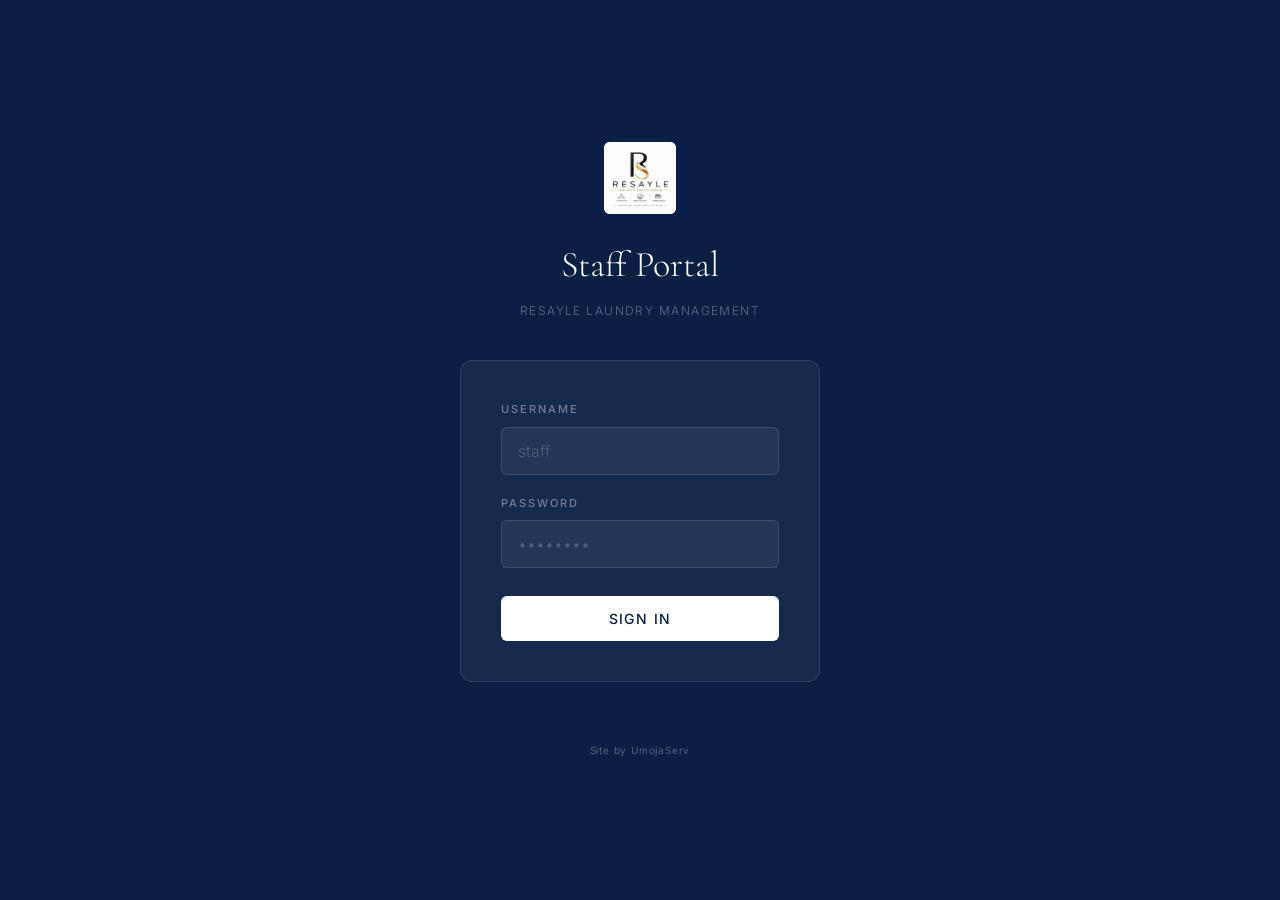
==== commit 21e60cc5: "Add files via upload" ====
--- a/admin/index.html
+++ b/admin/index.html
@@ -312,21 +312,24 @@
 
 <!-- ── LOGIN ── -->
 <div class="login-screen" id="login-screen">
-  <img src="../assets/logo/logo.webp" alt="RESAYLE Laundry" class="login-logo" decoding="async" />
+  <img src="../assets/logo/logo.webp" alt="RESAYLE Laundry" class="login-logo" width="1254" height="1254" decoding="async" />
   <h1 class="login-title">Staff Portal</h1>
   <p class="login-sub">RESAYLE Laundry Management</p>
   <div class="login-card">
     <div class="login-field">
-      <label>Username</label>
+      <label for="login-user">Username</label>
       <input type="text" id="login-user" placeholder="staff" autocomplete="username" />
     </div>
     <div class="login-field">
-      <label>Password</label>
+      <label for="login-pass">Password</label>
       <input type="password" id="login-pass" placeholder="••••••••" autocomplete="current-password" />
     </div>
     <button class="login-btn" onclick="attemptLogin()">Sign In</button>
     <div class="login-error" id="login-error">Incorrect username or password.</div>
   </div>
+  <div style="margin-top: 60px; font-size: 10px; color: rgba(255,255,255,0.2); letter-spacing: 0.08em; text-align: center;">
+    <a href="https://umojaserv.com/" target="_blank" rel="noopener noreferrer" style="color: rgba(255,255,255,0.3); text-decoration: none; transition: color 0.2s;">Site by UmojaServ</a>
+  </div>
 </div>
 
 <!-- ── PORTAL ── -->
@@ -335,7 +338,7 @@
   <!-- Sidebar -->
   <div class="sidebar">
     <div class="sidebar-logo">
-      <img src="../assets/logo/logo.webp" alt="RESAYLE Laundry" decoding="async" />
+      <img src="../assets/logo/logo.webp" alt="RESAYLE Laundry" width="1254" height="1254" decoding="async" />
     </div>
     <nav class="sidebar-nav">
       <button class="nav-item active" data-view-button="dashboard" onclick="showView('dashboard', this)">
@@ -931,7 +934,7 @@
       const price = sel.service === 'washPress' ? (item.washPress||0) : (item.dryOnly||item.washPress||0);
       const subtotal = price * sel.qty;
       total += subtotal;
-      orderItems.push({ item: key, qty: sel.qty, service: sel.service === 'washPress' ? 'Wash & Press' : 'Dry Only', unitPrice: price, subtotal });
+      orderItems.push({ item: key, category: item.category, qty: sel.qty, service: sel.service === 'washPress' ? 'Wash & Press' : 'Dry Only', unitPrice: price, subtotal });
     }
   });
 
